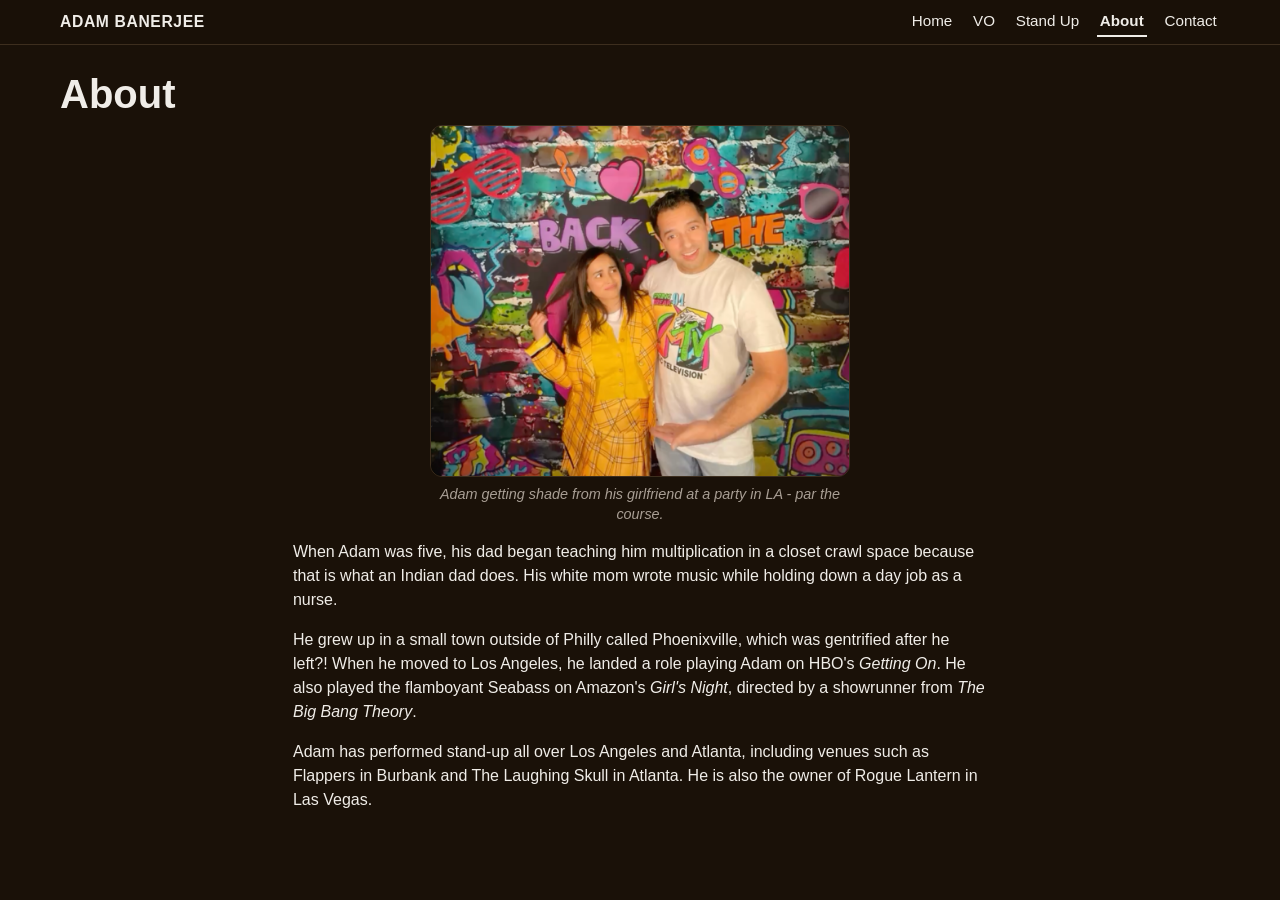
==== about/index.html @ 6fce50cc "Clean URLs: move pages into subdirectories, redirect root to /home https://claude.ai/code/session_01" ====
<!DOCTYPE html>
<html lang="en">
<head>
<meta charset="utf-8"/>
<meta content="width=device-width, initial-scale=1.0" name="viewport"/>
<title>About | Adam Banerjee</title>
<meta content="About Adam Banerjee, a mixed South Asian Indian and white actor and comedian based in Los Angeles." name="description"/>
<meta content="Adam Banerjee bio, Adam B. Rai bio, actor bio, comedian bio, South Asian Indian and white actor, HBO Getting On, Flappers Burbank, Laughing Skull Atlanta, Los Angeles comedian" name="keywords"/>
<link href="https://www.adambanerjee.com/about" rel="canonical"/>
<link href="/styles.css" rel="stylesheet"/>
</head>
<body class="about-page">
<header class="site-header">
<div class="inner">
<a class="brand" href="/home">ADAM BANERJEE</a>
<nav aria-label="Main navigation">
<a href="/home">Home</a>
<a href="/vo">VO</a>
<a href="/standup">Stand Up</a>
<a class="active" href="/about">About</a>
<a href="/contact">Contact</a>
</nav>
</div>
</header>
<main class="page inner"><h1>About</h1>
<section aria-label="Adam Banerjee photo" class="about-photo-wrap about-photo-top">
<figure class="about-figure">
<img alt="Adam at a party in Los Angeles" class="about-photo" src="/Pic.png"/>
<figcaption class="about-caption">Adam getting shade from his girlfriend at a party in LA - par the course.</figcaption>
</figure>
</section>
<section class="bio"><div class="bio">
<p>
        When Adam was five, his dad began teaching him multiplication in a closet crawl space because that is what an Indian dad does.
        His white mom wrote music while holding down a day job as a nurse.
      </p>
<p>
        He grew up in a small town outside of Philly called Phoenixville, which was gentrified after he left?!
        When he moved to Los Angeles, he landed a role playing Adam on HBO's <em>Getting On</em>.
        He also played the flamboyant Seabass on Amazon's <em>Girl's Night</em>, directed by a showrunner from <em>The Big Bang Theory</em>.
      </p>
<p>
        Adam has performed stand-up all over Los Angeles and Atlanta, including venues such as Flappers in Burbank and The Laughing Skull in Atlanta.
        He is also the owner of <a href="https://roguelantern.com" rel="noopener noreferrer" target="_blank">Rogue Lantern</a>
        in Las Vegas.
      </p>
</div></section>
</main>
<script src="/script.js"></script>
</body>
</html>
---- styles.css ----
:root{
  --bg:#1a1108;
  --text:#f0ede8;
  --muted:#a89e94;
  --line:#3d2e1e;
  --accent:#f0ede8;
  --maxw:1160px;
}

*,
*::before,
*::after{ box-sizing:border-box; }

html,body{
  margin:0;
  padding:0;
}

body{
  font-family: Arial, Helvetica, sans-serif;
  background:var(--bg);
  color:var(--text);
  line-height:1.5;
}

a{ color:var(--text); text-decoration:none; }
a:hover,
a:focus-visible{ text-decoration:underline; }

.inner{
  width:min(100% - 2rem, var(--maxw));
  margin-inline:auto;
}

/* Header */
.site-header{
  position:sticky;
  top:0;
  z-index:20;
  border-bottom:1px solid var(--line);
  background:rgba(26,17,8,.95);
  backdrop-filter: blur(4px);
}

.site-header .inner{
  display:flex;
  align-items:center;
  justify-content:space-between;
  gap:1rem;
  padding:.44rem 0;
}

.brand{
  font-weight:700;
  letter-spacing:.04em;
  font-size:.98rem;
  white-space:nowrap;
}

nav{
  display:flex;
  gap:.9rem;
  flex-wrap:wrap;
  align-items:center;
}

nav a{
  font-size:.95rem;
  padding:.16rem .2rem;
  border-bottom:2px solid transparent;
}

nav a.active{
  border-bottom-color:var(--accent);
  font-weight:700;
}

/* Shared page shells */
.page{
  padding:1.35rem 0 1.8rem;
}

.page h1{
  margin:.05rem 0 .5rem;
  font-size:clamp(1.8rem,3.4vw,2.5rem);
  line-height:1.08;
}

.lead{
  margin:0 0 .85rem;
  color:var(--text);
  max-width:72ch;
}

/* Home */
.home-main{
  display:flex;
  align-items:flex-end;
  gap:1.15rem;
  padding:1.05rem 0 .25rem;
}

.home-copy{
  flex:0 0 52%;
  max-width:52%;
  min-width:0;
}

.home-photo{
  flex:0 0 48%;
  max-width:48%;
  min-width:0;
  display:flex;
  justify-content:flex-end;
  align-items:flex-end;
}

.home-photo img{
  width:min(112%, 980px);
  max-width:980px;
  height:auto;
  display:block;
}

.home-copy h1{
  margin:0 0 .42rem;
  font-size:clamp(1.95rem,3.15vw,2.88rem);
  line-height:1.06;
}

.subhead{
  margin:0 0 .45rem;
  font-size:clamp(1rem,2vw,1.18rem);
  font-weight:600;
}

.muted{
  color:var(--muted);
  font-weight:500;
}

.tagline{
  margin:0 0 .82rem;
  color:var(--muted);
}

.intro{
  margin:0 0 .92rem;
  max-width:68ch;
}

.agency-blocks{
  display:grid;
  gap:.72rem;
  margin:.6rem 0 .72rem;
}

.agency h2{
  margin:0 0 .2rem;
  font-size:1rem;
}

.agency p{
  margin:0;
  color:var(--text);
}

.social-row{
  margin:.28rem 0 0;
  display:inline-flex;
  align-items:center;
  gap:.45rem;
  font-size:1.03rem;
  line-height:1.1;
}

.ig-logo{
  width:1em;
  height:1em;
  object-fit:contain;
  display:inline-block;
  transform:translateY(1px);
}

/* VO */
.reel-list{
  display:grid;
  gap:.85rem;
  margin-top:.85rem;
}

.reel-card{
  border:1px solid var(--line);
  border-radius:12px;
  padding:.92rem;
  background:#221509;
}

.reel-card h2{
  margin:0 0 .45rem;
  font-size:1.04rem;
}

audio{
  width:100%;
}

/* Stand Up */
.set-section{
  margin-top:.95rem;
}

.yt-grid{
  display:grid;
  grid-template-columns:repeat(auto-fit, minmax(270px, 1fr));
  gap:.9rem;
  margin-top:.82rem;
}

.yt-card{
  border:1px solid var(--line);
  border-radius:12px;
  padding:.84rem;
  background:#221509;
}

.video-title{
  margin:0 0 .52rem;
  font-size:1.03rem;
  line-height:1.25;
  font-weight:700;
}

.yt-thumb{
  position:relative;
  display:block;
  border-radius:10px;
  overflow:hidden;
  line-height:0;
}

.yt-thumb img{
  width:100%;
  height:auto;
  display:block;
}

.yt-play{
  position:absolute;
  inset:50% auto auto 50%;
  transform:translate(-50%, -50%);
  width:54px;
  height:54px;
  border-radius:999px;
  background:rgba(0,0,0,.66);
  color:#fff;
  display:grid;
  place-items:center;
  font-size:22px;
}

.btn-link{
  display:inline-block;
  margin-top:.56rem;
  padding:.42rem .68rem;
  border:1px solid var(--line);
  border-radius:9px;
  background:#221509;
}

.btn-link:hover{
  text-decoration:none;
}

/* About */
.about-layout{
  display:grid;
  grid-template-columns:minmax(0,1fr) 420px;
  gap:1.28rem;
  align-items:start;
}

.about-copy{ min-width:0; }

.about-side{
  display:flex;
  justify-content:flex-end;
}

.about-photo-wrap{
  width:100%;
  margin:0;
}

.about-figure{
  margin:0;
  width:100%;
  display:grid;
  justify-items:end;
}

.about-photo{
  width:100%;
  max-width:420px;
  height:auto;
  display:block;
  border:1px solid var(--line);
  border-radius:12px;
}

.about-caption{
  margin-top:.4rem;
  max-width:420px;
  font-size:.88rem;
  line-height:1.34;
  color:var(--muted);
  text-align:right;
  font-style:italic;
}

/* Contact */
.contact-grid{
  display:grid;
  grid-template-columns:repeat(auto-fit, minmax(220px, 1fr));
  gap:.85rem;
  margin-top:.82rem;
}

.contact-card{
  border:1px solid var(--line);
  border-radius:12px;
  padding:.92rem;
  background:#221509;
}

.contact-card h2{
  margin:0 0 .38rem;
  font-size:1.02rem;
}

/* Minimal footer */
.site-footer{
  border-top:1px solid var(--line);
}

.site-footer .inner{
  padding:.09rem 0 .18rem;
}

.site-footer p{
  margin:0;
  line-height:1.1;
  font-size:.76rem;
  color:var(--muted);
}

/* Responsive */
@media (max-width: 1080px){
  .home-photo img{
    width:min(100%, 820px);
    max-width:820px;
  }
}

@media (max-width: 980px){
  .about-layout{
    grid-template-columns:1fr;
    gap:.9rem;
  }
  .about-side{
    justify-content:center;
  }
  .about-figure{
    justify-items:center;
  }
  .about-caption{
    text-align:center;
  }
}

@media (max-width: 860px){
  .site-header .inner{
    align-items:flex-start;
    flex-wrap:wrap;
    row-gap:.28rem;
  }

  nav{
    width:100%;
    gap:.62rem .9rem;
  }

  .home-main{
    flex-direction:column;
    align-items:stretch;
    gap:.62rem;
    padding-top:.82rem;
    padding-bottom:.3rem;
  }

  .home-copy,
  .home-photo{
    max-width:100%;
    flex-basis:auto;
  }

  .home-photo{
    justify-content:center;
    align-items:center;
  }

  .home-photo img{
    width:min(100%, 760px);
    max-width:760px;
    margin-inline:auto;
  }
}

@media (max-width: 600px){
  .inner{
    width:min(100% - 1.25rem, var(--maxw));
  }

  nav a{
    font-size:.9rem;
  }

  .home-copy h1{
    font-size:clamp(1.7rem,8vw,2.2rem);
  }

  .page{
    padding:1.1rem 0 1.35rem;
  }

  .yt-grid{
    grid-template-columns:1fr;
  }

  .about-photo{
    max-width:360px;
  }

  .about-caption{
    max-width:360px;
  }
}


/* --- v30 layout refinements --- */

/* Remove footer entirely */
.site-footer{
  display: none !important;
}

/* Home: image on right and flush to bottom of viewport */
.home-page{
  min-height: 100vh;
}
.home-page .home-main{
  min-height: calc(100vh - 58px) !important;
  padding-top: 1rem !important;
  padding-bottom: 0 !important;
  align-items: flex-end !important;
}
.home-page .home-copy{
  align-self: center;
}
.home-page .home-photo{
  justify-content: flex-end !important;
  align-items: flex-end !important;
}
.home-page .home-photo img{
  margin-bottom: 0 !important;
  display: block;
}

/* About page: less cramped */
.about-page .page{
  padding-top: 1.7rem !important;
  padding-bottom: 2.15rem !important;
}
.about-page .about-layout{
  gap: 1.9rem !important;
  align-items: start !important;
}
.about-page .about-copy{
  padding-right: .25rem;
}
.about-page .about-copy p{
  margin: 0 0 .95rem !important;
  line-height: 1.66 !important;
}
.about-page .about-photo-wrap{
  margin-top: .2rem !important;
}
.about-page .about-caption{
  margin-top: .55rem !important;
  font-size: .9rem !important;
}

@media (max-width: 980px){
  .home-page .home-main{
    min-height: auto !important;
    padding-bottom: .25rem !important;
  }
  .about-page .page{
    padding-top: 1.25rem !important;
    padding-bottom: 1.6rem !important;
  }
  .about-page .about-layout{
    gap: 1.05rem !important;
  }
}



/* --- v31: force right-side hero photo, bigger with side-crop, bottom flush --- */
.home-page{
  min-height: 100vh !important;
}

.home-page .home-main{
  display: flex !important;
  flex-direction: row !important;
  align-items: flex-end !important;
  gap: 1rem !important;
  min-height: calc(100vh - 56px) !important;
  padding: 0.9rem 0 0 !important;
  margin-bottom: 0 !important;
}

.home-page .home-copy{
  flex: 0 0 50% !important;
  max-width: 50% !important;
  min-width: 0 !important;
  align-self: center !important;
}

.home-page .home-photo{
  flex: 0 0 50% !important;
  max-width: 50% !important;
  min-width: 0 !important;
  height: 100% !important;
  display: flex !important;
  justify-content: flex-end !important;
  align-items: flex-end !important;
  overflow: hidden !important; /* crops left/right when image is oversized */
  margin: 0 !important;
  padding: 0 !important;
}

.home-page .home-photo img{
  width: 138% !important;   /* bigger */
  max-width: none !important;
  height: auto !important;
  display: block !important;
  margin-right: -14% !important; /* keeps crop on sides while staying right */
  margin-bottom: 0 !important;   /* flush with bottom */
}

/* Keep image right + large as viewport narrows */
@media (max-width: 1024px){
  .home-page .home-main{
    min-height: calc(100vh - 56px) !important;
  }
  .home-page .home-photo img{
    width: 150% !important;
    margin-right: -22% !important;
  }
}

@media (max-width: 860px){
  .home-page .home-main{
    display: flex !important;
    flex-direction: row !important;
    align-items: flex-end !important;
    gap: 0.75rem !important;
    min-height: calc(100vh - 56px) !important;
    padding-top: 0.75rem !important;
  }

  .home-page .home-copy{
    flex-basis: 50% !important;
    max-width: 50% !important;
  }

  .home-page .home-photo{
    flex-basis: 50% !important;
    max-width: 50% !important;
    justify-content: flex-end !important;
    align-items: flex-end !important;
  }

  .home-page .home-photo img{
    width: 160% !important;
    margin-right: -30% !important;
  }
}

@media (max-width: 600px){
  .home-page .home-main{
    display: flex !important;
    flex-direction: row !important;   /* still right, not below */
    align-items: flex-end !important;
    min-height: calc(100vh - 54px) !important;
    gap: 0.55rem !important;
  }

  .home-page .home-copy{
    flex-basis: 52% !important;
    max-width: 52% !important;
  }

  .home-page .home-photo{
    flex-basis: 48% !important;
    max-width: 48% !important;
  }

  .home-page .home-photo img{
    width: 172% !important;
    margin-right: -36% !important;
  }

  .home-page .home-copy h1{
    font-size: clamp(1.45rem, 7vw, 1.95rem) !important;
    line-height: 1.05 !important;
  }

  .home-page .subhead{
    font-size: clamp(.92rem, 3.8vw, 1.02rem) !important;
  }

  .home-page .tagline,
  .home-page .intro{
    font-size: 0.94rem !important;
  }
}



/* --- v32: XL crop pass for home hero image --- */
.home-page .home-photo img{
  width: 150% !important;      /* up from 138% */
  margin-right: -22% !important;
}

@media (max-width: 1024px){
  .home-page .home-photo img{
    width: 164% !important;    /* up from 150% */
    margin-right: -30% !important;
  }
}

@media (max-width: 860px){
  .home-page .home-photo img{
    width: 174% !important;    /* up from 160% */
    margin-right: -36% !important;
  }
}

@media (max-width: 600px){
  .home-page .home-photo img{
    width: 186% !important;    /* up from 172% */
    margin-right: -42% !important;
  }
}



/* --- v34: reduce top white space on home (based on v32) --- */
.home-page .home-main{
  padding-top: 0.42rem !important;
}

.home-page .home-copy{
  align-self: flex-start !important;
  padding-top: 0.1rem !important;
}

@media (max-width: 860px){
  .home-page .home-main{
    padding-top: 0.48rem !important;
  }
}

@media (max-width: 600px){
  .home-page .home-main{
    padding-top: 0.42rem !important;
  }
}



/* --- v35: slightly more top white space on home --- */
.home-page .home-main{
  padding-top: 0.58rem !important;
}

.home-page .home-copy{
  padding-top: 0.16rem !important;
}

@media (max-width: 860px){
  .home-page .home-main{
    padding-top: 0.56rem !important;
  }
}

@media (max-width: 600px){
  .home-page .home-main{
    padding-top: 0.50rem !important;
  }
}



/* --- v36: final micro nudge (+5px top spacing on home) --- */
.home-page .home-main{
  padding-top: calc(0.58rem + 5px) !important;
}

@media (max-width: 860px){
  .home-page .home-main{
    padding-top: calc(0.56rem + 5px) !important;
  }
}

@media (max-width: 600px){
  .home-page .home-main{
    padding-top: calc(0.50rem + 5px) !important;
  }
}


/* --- v37: about photo above bio and centered --- */
.about-page .about-layout{
  display: block !important;
}

.about-page .about-photo-wrap.about-photo-top{
  width: 100% !important;
  margin: 0.55rem 0 1rem !important;
  display: flex !important;
  justify-content: center !important;
}

.about-page .about-figure{
  justify-items: center !important;
}

.about-page .about-caption{
  text-align: center !important;
  max-width: 440px !important;
}

.about-page .bio{
  max-width: 78ch;
  margin: 0 auto;
}
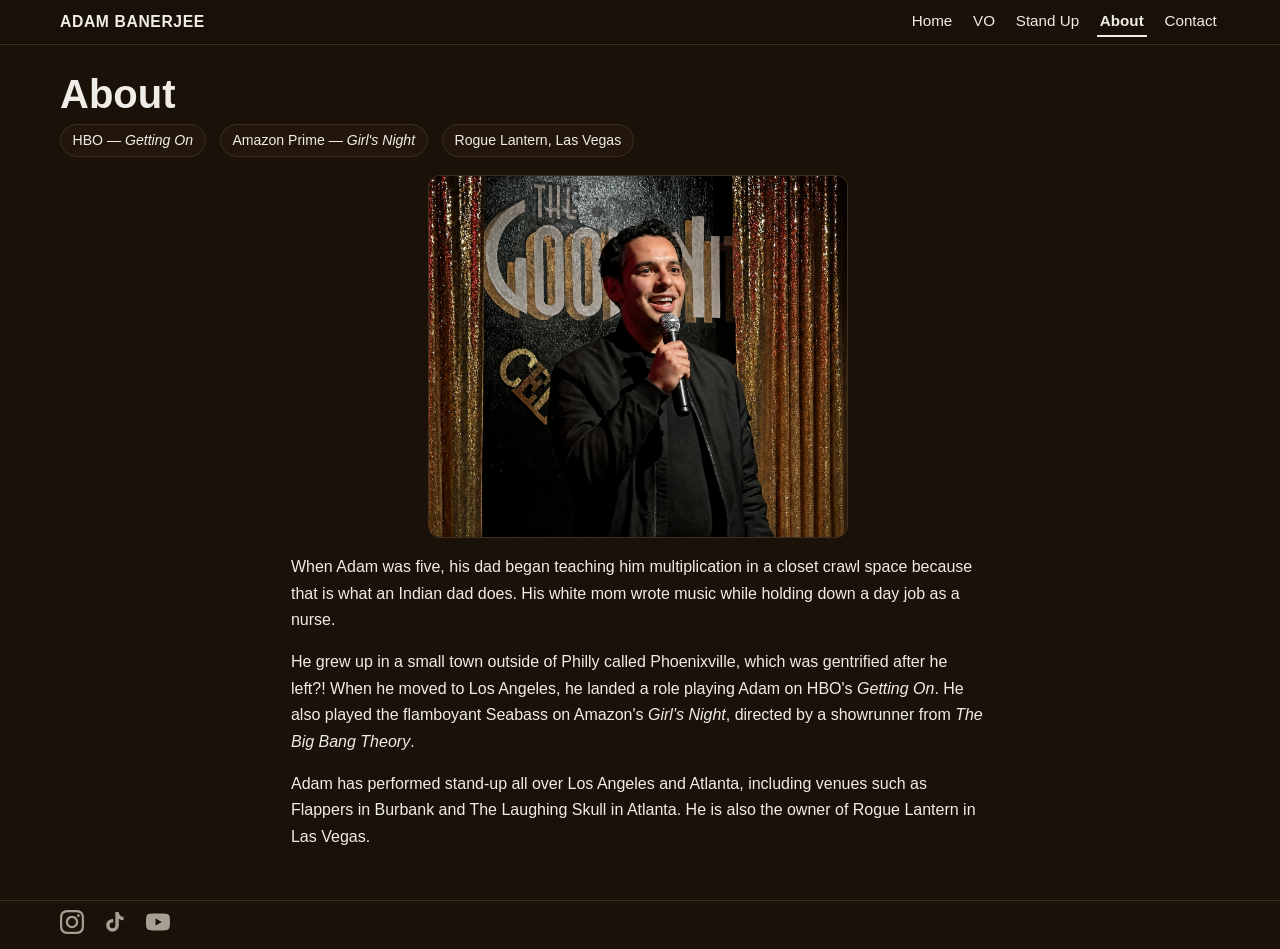
==== commit d159ce09: "Home page: full hero figure, logo colors, real IG embeds, icon-only footer - Hero image: remove over" ====
--- a/about/index.html
+++ b/about/index.html
@@ -1,51 +1,86 @@
 <!DOCTYPE html>
 <html lang="en">
 <head>
-<meta charset="utf-8"/>
-<meta content="width=device-width, initial-scale=1.0" name="viewport"/>
-<title>About | Adam Banerjee</title>
-<meta content="About Adam Banerjee, a mixed South Asian Indian and white actor and comedian based in Los Angeles." name="description"/>
-<meta content="Adam Banerjee bio, Adam B. Rai bio, actor bio, comedian bio, South Asian Indian and white actor, HBO Getting On, Flappers Burbank, Laughing Skull Atlanta, Los Angeles comedian" name="keywords"/>
-<link href="https://www.adambanerjee.com/about" rel="canonical"/>
-<link href="/styles.css" rel="stylesheet"/>
+  <meta charset="utf-8" />
+  <meta name="viewport" content="width=device-width, initial-scale=1.0" />
+  <title>About | Adam Banerjee</title>
+  <meta name="description" content="About Adam Banerjee, a mixed South Asian Indian and white actor and comedian based in Los Angeles. Credits include HBO, Amazon Prime Video, and Rogue Lantern." />
+  <link rel="canonical" href="https://www.adambanerjee.com/about" />
+  <link rel="icon" type="image/png" href="/Favicon.png" />
+  <link rel="stylesheet" href="/styles.css" />
 </head>
 <body class="about-page">
+
 <header class="site-header">
-<div class="inner">
-<a class="brand" href="/home">ADAM BANERJEE</a>
-<nav aria-label="Main navigation">
-<a href="/home">Home</a>
-<a href="/vo">VO</a>
-<a href="/standup">Stand Up</a>
-<a class="active" href="/about">About</a>
-<a href="/contact">Contact</a>
-</nav>
-</div>
+  <div class="inner">
+    <a class="brand" href="/">ADAM BANERJEE</a>
+    <nav aria-label="Main navigation">
+      <a href="/">Home</a>
+      <a href="/vo">VO</a>
+      <a href="/standup">Stand Up</a>
+      <a class="active" href="/about">About</a>
+      <a href="/contact">Contact</a>
+    </nav>
+  </div>
 </header>
-<main class="page inner"><h1>About</h1>
-<section aria-label="Adam Banerjee photo" class="about-photo-wrap about-photo-top">
-<figure class="about-figure">
-<img alt="Adam at a party in Los Angeles" class="about-photo" src="/Pic.png"/>
-<figcaption class="about-caption">Adam getting shade from his girlfriend at a party in LA - par the course.</figcaption>
-</figure>
-</section>
-<section class="bio"><div class="bio">
-<p>
-        When Adam was five, his dad began teaching him multiplication in a closet crawl space because that is what an Indian dad does.
-        His white mom wrote music while holding down a day job as a nurse.
-      </p>
-<p>
-        He grew up in a small town outside of Philly called Phoenixville, which was gentrified after he left?!
-        When he moved to Los Angeles, he landed a role playing Adam on HBO's <em>Getting On</em>.
-        He also played the flamboyant Seabass on Amazon's <em>Girl's Night</em>, directed by a showrunner from <em>The Big Bang Theory</em>.
-      </p>
-<p>
-        Adam has performed stand-up all over Los Angeles and Atlanta, including venues such as Flappers in Burbank and The Laughing Skull in Atlanta.
-        He is also the owner of <a href="https://roguelantern.com" rel="noopener noreferrer" target="_blank">Rogue Lantern</a>
-        in Las Vegas.
-      </p>
-</div></section>
+
+<main class="page inner">
+  <h1>About</h1>
+
+  <div class="credit-highlights">
+    <span class="credit-item">HBO &mdash; <em>Getting On</em></span>
+    <span class="credit-item">Amazon Prime &mdash; <em>Girl's Night</em></span>
+    <span class="credit-item">Rogue Lantern, Las Vegas</span>
+  </div>
+
+  <div class="about-layout">
+    <div class="about-copy">
+      <section class="about-photo-wrap about-photo-top" aria-label="Adam Banerjee photo">
+        <figure class="about-figure">
+          <img class="about-photo" src="/About.png" alt="Adam Banerjee" />
+        </figure>
+      </section>
+
+      <section class="bio">
+        <div class="bio">
+          <p>
+            When Adam was five, his dad began teaching him multiplication in a closet crawl space because that is what an Indian dad does.
+            His white mom wrote music while holding down a day job as a nurse.
+          </p>
+          <p>
+            He grew up in a small town outside of Philly called Phoenixville, which was gentrified after he left?!
+            When he moved to Los Angeles, he landed a role playing Adam on HBO's <em>Getting On</em>.
+            He also played the flamboyant Seabass on Amazon's <em>Girl's Night</em>, directed by a showrunner from <em>The Big Bang Theory</em>.
+          </p>
+          <p>
+            Adam has performed stand-up all over Los Angeles and Atlanta, including venues such as Flappers in Burbank and The Laughing Skull in Atlanta.
+            He is also the owner of <a href="https://roguelantern.com" target="_blank" rel="noopener noreferrer">Rogue Lantern</a>
+            in Las Vegas.
+          </p>
+        </div>
+      </section>
+    </div>
+  </div>
 </main>
+
+<footer class="site-footer">
+  <div class="inner">
+    <div class="footer-inner">
+      <div class="footer-social">
+        <a href="https://instagram.com/adambanerjee" target="_blank" rel="noopener noreferrer" aria-label="Instagram">
+          <svg viewBox="0 0 24 24" aria-hidden="true"><path d="M12 2.163c3.204 0 3.584.012 4.85.07 3.252.148 4.771 1.691 4.919 4.919.058 1.265.069 1.645.069 4.849 0 3.205-.012 3.584-.069 4.849-.149 3.225-1.664 4.771-4.919 4.919-1.266.058-1.644.07-4.85.07-3.204 0-3.584-.012-4.849-.07-3.26-.149-4.771-1.699-4.919-4.92-.058-1.265-.07-1.644-.07-4.849 0-3.204.013-3.583.07-4.849.149-3.227 1.664-4.771 4.919-4.919 1.266-.057 1.645-.069 4.849-.069zm0-2.163c-3.259 0-3.667.014-4.947.072-4.358.2-6.78 2.618-6.98 6.98-.059 1.281-.073 1.689-.073 4.948 0 3.259.014 3.668.072 4.948.2 4.358 2.618 6.78 6.98 6.98 1.281.058 1.689.072 4.948.072 3.259 0 3.668-.014 4.948-.072 4.354-.2 6.782-2.618 6.979-6.98.059-1.28.073-1.689.073-4.948 0-3.259-.014-3.667-.072-4.947-.196-4.354-2.617-6.78-6.979-6.98-1.281-.059-1.69-.073-4.949-.073zm0 5.838c-3.403 0-6.162 2.759-6.162 6.162s2.759 6.163 6.162 6.163 6.162-2.759 6.162-6.163c0-3.403-2.759-6.162-6.162-6.162zm0 10.162c-2.209 0-4-1.79-4-4 0-2.209 1.791-4 4-4s4 1.791 4 4c0 2.21-1.791 4-4 4zm6.406-11.845c-.796 0-1.441.645-1.441 1.44s.645 1.44 1.441 1.44c.795 0 1.439-.645 1.439-1.44s-.644-1.44-1.439-1.44z"/></svg>
+        </a>
+        <a href="https://www.tiktok.com/@adambanerjee" target="_blank" rel="noopener noreferrer" aria-label="TikTok">
+          <svg viewBox="0 0 24 24" aria-hidden="true"><path d="M19.59 6.69a4.83 4.83 0 0 1-3.77-4.25V2h-3.45v13.67a2.89 2.89 0 0 1-2.88 2.5 2.89 2.89 0 0 1-2.89-2.89 2.89 2.89 0 0 1 2.89-2.89c.28 0 .54.04.79.1V9.01a6.32 6.32 0 0 0-.79-.05 6.34 6.34 0 0 0-6.34 6.34 6.34 6.34 0 0 0 6.34 6.34 6.34 6.34 0 0 0 6.33-6.34V8.69a8.19 8.19 0 0 0 4.78 1.52V6.76a4.85 4.85 0 0 1-1-.07z"/></svg>
+        </a>
+        <a href="https://www.youtube.com/@adambanerjee" target="_blank" rel="noopener noreferrer" aria-label="YouTube">
+          <svg viewBox="0 0 24 24" aria-hidden="true"><path d="M23.498 6.186a3.016 3.016 0 0 0-2.122-2.136C19.505 3.545 12 3.545 12 3.545s-7.505 0-9.377.505A3.017 3.017 0 0 0 .502 6.186C0 8.07 0 12 0 12s0 3.93.502 5.814a3.016 3.016 0 0 0 2.122 2.136c1.871.505 9.376.505 9.376.505s7.505 0 9.377-.505a3.015 3.015 0 0 0 2.122-2.136C24 15.93 24 12 24 12s0-3.93-.502-5.814zM9.545 15.568V8.432L15.818 12l-6.273 3.568z"/></svg>
+        </a>
+      </div>
+    </div>
+  </div>
+</footer>
+
 <script src="/script.js"></script>
 </body>
 </html>
--- a/styles.css
+++ b/styles.css
@@ -1,4 +1,3 @@
-
 :root{
   --bg:#1a1108;
   --text:#f0ede8;
@@ -140,6 +139,13 @@
   font-weight:500;
 }
 
+.sag-credit{
+  margin:0 0 .82rem;
+  font-size:.97rem;
+  color:var(--muted);
+  font-style:italic;
+}
+
 .tagline{
   margin:0 0 .82rem;
   color:var(--muted);
@@ -148,22 +154,6 @@
 .intro{
   margin:0 0 .92rem;
   max-width:68ch;
-}
-
-.agency-blocks{
-  display:grid;
-  gap:.72rem;
-  margin:.6rem 0 .72rem;
-}
-
-.agency h2{
-  margin:0 0 .2rem;
-  font-size:1rem;
-}
-
-.agency p{
-  margin:0;
-  color:var(--text);
 }
 
 .social-row{
@@ -183,7 +173,142 @@
   transform:translateY(1px);
 }
 
-/* VO */
+/* Clips section (Instagram Reels row on home) */
+.clips-section{
+  border-top:1px solid var(--line);
+  padding:1.4rem 0 2rem;
+}
+
+.section-label{
+  margin:0 0 1rem;
+  font-size:.78rem;
+  font-weight:700;
+  letter-spacing:.1em;
+  text-transform:uppercase;
+  color:var(--muted);
+}
+
+.clips-row{
+  display:grid;
+  grid-template-columns:repeat(3,1fr);
+  gap:1.2rem;
+  align-items:start;
+}
+
+.clip-card{
+  display:flex;
+  flex-direction:column;
+  align-items:center;
+  justify-content:center;
+  gap:.75rem;
+  border:1px solid var(--line);
+  border-radius:12px;
+  padding:2.4rem 1.2rem;
+  background:#221509;
+  color:var(--text);
+  text-align:center;
+  min-height:200px;
+  transition:border-color .18s, background .18s;
+}
+
+.clip-card:hover{
+  border-color:var(--text);
+  background:#2a1a09;
+  text-decoration:none;
+}
+
+.clip-card svg{
+  width:40px;
+  height:40px;
+}
+
+.clip-card-label{
+  font-size:.95rem;
+  font-weight:600;
+}
+
+.clip-card-sub{
+  font-size:.82rem;
+  color:var(--muted);
+  margin-top:-.3rem;
+}
+
+/* As Seen On logo strip — no border separator, flows naturally from hero */
+.logo-strip{
+  padding:.6rem 0 1.2rem;
+}
+
+.logos-row{
+  display:flex;
+  align-items:center;
+  justify-content:flex-start;
+  flex-wrap:wrap;
+  gap:1rem 1.4rem;
+}
+
+/* Logo images get a warm amber pill background so dark logos are visible */
+.logo-img{
+  height:44px;
+  width:auto;
+  display:block;
+  background:#e8c054;
+  border-radius:8px;
+  padding:5px 12px;
+  box-sizing:content-box;
+  transition:opacity .18s;
+}
+
+.logo-img:hover{
+  opacity:.85;
+}
+
+/* VO page */
+.vo-layout{
+  display:grid;
+  grid-template-columns:minmax(0,1fr) 340px;
+  gap:1.6rem;
+  align-items:start;
+}
+
+.vo-photo-wrap{
+  display:flex;
+  justify-content:flex-end;
+}
+
+.vo-photo{
+  width:100%;
+  max-width:340px;
+  height:auto;
+  display:block;
+  border:1px solid var(--line);
+  border-radius:12px;
+}
+
+.vo-bio{
+  margin:0 0 1.1rem;
+  line-height:1.65;
+  max-width:70ch;
+}
+
+.studio-link-row{
+  margin-top:.85rem;
+}
+
+.studio-btn{
+  display:inline-block;
+  padding:.44rem .88rem;
+  border:1px solid var(--line);
+  border-radius:9px;
+  background:#221509;
+  font-size:.95rem;
+}
+
+.studio-btn:hover{
+  text-decoration:none;
+  border-color:var(--text);
+}
+
+/* Reel list */
 .reel-list{
   display:grid;
   gap:.85rem;
@@ -206,9 +331,80 @@
   width:100%;
 }
 
+/* Plyr dark theme overrides */
+.plyr--audio .plyr__controls{
+  background:#221509;
+  border:1px solid var(--line);
+  border-radius:8px;
+}
+
+.plyr--audio .plyr__control{
+  color:var(--text);
+}
+
+.plyr--audio .plyr__control:hover,
+.plyr--audio .plyr__control:focus{
+  background:var(--line);
+  color:var(--text);
+}
+
+.plyr__progress__buffer,
+.plyr__volume__track{
+  background:var(--line);
+}
+
+.plyr__progress input[type=range]::-webkit-slider-runnable-track,
+.plyr__volume input[type=range]::-webkit-slider-runnable-track{
+  background:var(--line);
+}
+
 /* Stand Up */
+.upcoming-shows{
+  border:1px solid var(--line);
+  border-radius:12px;
+  padding:.92rem 1rem;
+  background:#221509;
+  margin-bottom:1.25rem;
+  max-width:56ch;
+}
+
+.upcoming-shows h2{
+  margin:0 0 .4rem;
+  font-size:1.04rem;
+}
+
 .set-section{
   margin-top:.95rem;
+}
+
+.standup-videos{
+  display:grid;
+  grid-template-columns:repeat(auto-fit, minmax(300px,1fr));
+  gap:1rem;
+  margin-top:.82rem;
+}
+
+.yt-embed-wrap{
+  position:relative;
+  width:100%;
+  aspect-ratio:16/9;
+  border-radius:10px;
+  overflow:hidden;
+  background:#000;
+}
+
+.yt-embed-wrap iframe{
+  position:absolute;
+  inset:0;
+  width:100%;
+  height:100%;
+  border:0;
+}
+
+.video-context{
+  margin:.45rem 0 0;
+  font-size:.9rem;
+  color:var(--muted);
 }
 
 .yt-grid{
@@ -274,6 +470,23 @@
 }
 
 /* About */
+.credit-highlights{
+  display:flex;
+  flex-wrap:wrap;
+  gap:.6rem .9rem;
+  margin:0 0 1.1rem;
+}
+
+.credit-item{
+  padding:.32rem .72rem;
+  border:1px solid var(--line);
+  border-radius:999px;
+  font-size:.88rem;
+  background:#221509;
+  color:var(--text);
+  white-space:nowrap;
+}
+
 .about-layout{
   display:grid;
   grid-template-columns:minmax(0,1fr) 420px;
@@ -309,17 +522,17 @@
   border-radius:12px;
 }
 
-.about-caption{
-  margin-top:.4rem;
-  max-width:420px;
-  font-size:.88rem;
-  line-height:1.34;
-  color:var(--muted);
-  text-align:right;
-  font-style:italic;
-}
-
 /* Contact */
+.contact-note{
+  margin:0 0 1rem;
+  padding:.76rem 1rem;
+  border:1px solid var(--line);
+  border-radius:10px;
+  background:#221509;
+  font-size:.95rem;
+  max-width:54ch;
+}
+
 .contact-grid{
   display:grid;
   grid-template-columns:repeat(auto-fit, minmax(220px, 1fr));
@@ -339,20 +552,102 @@
   font-size:1.02rem;
 }
 
-/* Minimal footer */
+/* Studio page */
+.studio-intro{
+  max-width:68ch;
+  margin:0 0 1.4rem;
+  line-height:1.65;
+}
+
+.gear-table{
+  width:100%;
+  border-collapse:collapse;
+  margin-bottom:1.4rem;
+  font-size:.97rem;
+}
+
+.gear-table th,
+.gear-table td{
+  text-align:left;
+  padding:.6rem .8rem;
+  border-bottom:1px solid var(--line);
+}
+
+.gear-table th{
+  font-size:.8rem;
+  letter-spacing:.07em;
+  text-transform:uppercase;
+  color:var(--muted);
+  font-weight:700;
+}
+
+.gear-table tr:last-child td{
+  border-bottom:none;
+}
+
+.studio-links{
+  display:flex;
+  flex-wrap:wrap;
+  gap:.65rem;
+  margin-top:1rem;
+}
+
+.studio-link-btn{
+  display:inline-block;
+  padding:.48rem 1rem;
+  border:1px solid var(--line);
+  border-radius:9px;
+  background:#221509;
+  font-size:.97rem;
+}
+
+.studio-link-btn:hover{
+  text-decoration:none;
+  border-color:var(--text);
+}
+
+/* Footer */
 .site-footer{
   border-top:1px solid var(--line);
+  margin-top:auto;
 }
 
 .site-footer .inner{
-  padding:.09rem 0 .18rem;
-}
-
-.site-footer p{
-  margin:0;
-  line-height:1.1;
-  font-size:.76rem;
+  padding:.6rem 0 .9rem;
+}
+
+.footer-inner{
+  display:flex;
+  align-items:center;
+  justify-content:space-between;
+  flex-wrap:wrap;
+  gap:.5rem;
+}
+
+.footer-social{
+  display:flex;
+  align-items:center;
+  gap:1.2rem;
+}
+
+.footer-social a{
+  display:flex;
+  align-items:center;
   color:var(--muted);
+  transition:color .15s;
+  line-height:0;
+}
+
+.footer-social a:hover{
+  color:var(--text);
+  text-decoration:none;
+}
+
+.footer-social svg{
+  width:24px;
+  height:24px;
+  fill:currentColor;
+  flex-shrink:0;
 }
 
 /* Responsive */
@@ -374,8 +669,17 @@
   .about-figure{
     justify-items:center;
   }
-  .about-caption{
-    text-align:center;
+
+  .vo-layout{
+    grid-template-columns:1fr;
+    gap:.9rem;
+  }
+  .vo-photo-wrap{
+    justify-content:center;
+    order:-1;
+  }
+  .vo-photo{
+    max-width:380px;
   }
 }
 
@@ -415,6 +719,10 @@
     max-width:760px;
     margin-inline:auto;
   }
+
+  .clips-row{
+    grid-template-columns:1fr;
+  }
 }
 
 @media (max-width: 600px){
@@ -434,152 +742,83 @@
     padding:1.1rem 0 1.35rem;
   }
 
-  .yt-grid{
+  .standup-videos{
     grid-template-columns:1fr;
   }
 
-  .about-photo{
-    max-width:360px;
-  }
-
-  .about-caption{
-    max-width:360px;
-  }
-}
-
-
-/* --- v30 layout refinements --- */
-
-/* Remove footer entirely */
-.site-footer{
-  display: none !important;
-}
-
-/* Home: image on right and flush to bottom of viewport */
-.home-page{
-  min-height: 100vh;
-}
-.home-page .home-main{
-  min-height: calc(100vh - 58px) !important;
-  padding-top: 1rem !important;
-  padding-bottom: 0 !important;
-  align-items: flex-end !important;
-}
-.home-page .home-copy{
-  align-self: center;
-}
-.home-page .home-photo{
-  justify-content: flex-end !important;
-  align-items: flex-end !important;
-}
-.home-page .home-photo img{
-  margin-bottom: 0 !important;
-  display: block;
-}
-
-/* About page: less cramped */
-.about-page .page{
-  padding-top: 1.7rem !important;
-  padding-bottom: 2.15rem !important;
-}
-.about-page .about-layout{
-  gap: 1.9rem !important;
-  align-items: start !important;
-}
-.about-page .about-copy{
-  padding-right: .25rem;
-}
-.about-page .about-copy p{
-  margin: 0 0 .95rem !important;
-  line-height: 1.66 !important;
-}
-.about-page .about-photo-wrap{
-  margin-top: .2rem !important;
-}
-.about-page .about-caption{
-  margin-top: .55rem !important;
-  font-size: .9rem !important;
-}
-
-@media (max-width: 980px){
-  .home-page .home-main{
-    min-height: auto !important;
-    padding-bottom: .25rem !important;
-  }
-  .about-page .page{
-    padding-top: 1.25rem !important;
-    padding-bottom: 1.6rem !important;
-  }
-  .about-page .about-layout{
-    gap: 1.05rem !important;
-  }
-}
-
-
-
-/* --- v31: force right-side hero photo, bigger with side-crop, bottom flush --- */
-.home-page{
-  min-height: 100vh !important;
-}
-
+  .logos-row{
+    gap:.7rem 1rem;
+  }
+
+  .logo-img{
+    height:34px;
+  }
+
+  .footer-inner{
+    flex-direction:column;
+    align-items:flex-start;
+    gap:.4rem;
+  }
+}
+
+
+/* --- Home hero: right-side photo, full figure visible --- */
 .home-page .home-main{
   display: flex !important;
   flex-direction: row !important;
   align-items: flex-end !important;
   gap: 1rem !important;
-  min-height: calc(100vh - 56px) !important;
-  padding: 0.9rem 0 0 !important;
+  height: auto !important;
+  min-height: 0 !important;
+  padding: 1rem 0 0 !important;
   margin-bottom: 0 !important;
 }
 
 .home-page .home-copy{
-  flex: 0 0 50% !important;
-  max-width: 50% !important;
+  flex: 0 0 44% !important;
+  max-width: 44% !important;
   min-width: 0 !important;
   align-self: center !important;
+  padding-top: 0 !important;
 }
 
 .home-page .home-photo{
-  flex: 0 0 50% !important;
-  max-width: 50% !important;
+  flex: 0 0 56% !important;
+  max-width: 56% !important;
   min-width: 0 !important;
-  height: 100% !important;
   display: flex !important;
   justify-content: flex-end !important;
   align-items: flex-end !important;
-  overflow: hidden !important; /* crops left/right when image is oversized */
+  overflow: visible !important;
   margin: 0 !important;
   padding: 0 !important;
 }
 
+/* Full figure — no cropping of the person */
 .home-page .home-photo img{
-  width: 138% !important;   /* bigger */
-  max-width: none !important;
+  width: 100% !important;
+  max-width: 100% !important;
   height: auto !important;
   display: block !important;
-  margin-right: -14% !important; /* keeps crop on sides while staying right */
-  margin-bottom: 0 !important;   /* flush with bottom */
-}
-
-/* Keep image right + large as viewport narrows */
-@media (max-width: 1024px){
+  margin: 0 !important;
+}
+
+@media (max-width: 860px){
+  .home-page .home-copy{
+    flex-basis: 46% !important;
+    max-width: 46% !important;
+  }
+
+  .home-page .home-photo{
+    flex-basis: 54% !important;
+    max-width: 54% !important;
+  }
+}
+
+@media (max-width: 600px){
   .home-page .home-main{
-    min-height: calc(100vh - 56px) !important;
-  }
-  .home-page .home-photo img{
-    width: 150% !important;
-    margin-right: -22% !important;
-  }
-}
-
-@media (max-width: 860px){
-  .home-page .home-main{
-    display: flex !important;
-    flex-direction: row !important;
-    align-items: flex-end !important;
-    gap: 0.75rem !important;
-    min-height: calc(100vh - 56px) !important;
-    padding-top: 0.75rem !important;
+    gap: 0.5rem !important;
+    padding-top: 0.8rem !important;
   }
 
   .home-page .home-copy{
@@ -590,154 +829,32 @@
   .home-page .home-photo{
     flex-basis: 50% !important;
     max-width: 50% !important;
-    justify-content: flex-end !important;
-    align-items: flex-end !important;
-  }
-
-  .home-page .home-photo img{
-    width: 160% !important;
-    margin-right: -30% !important;
-  }
-}
-
-@media (max-width: 600px){
-  .home-page .home-main{
-    display: flex !important;
-    flex-direction: row !important;   /* still right, not below */
-    align-items: flex-end !important;
-    min-height: calc(100vh - 54px) !important;
-    gap: 0.55rem !important;
-  }
-
-  .home-page .home-copy{
-    flex-basis: 52% !important;
-    max-width: 52% !important;
-  }
-
-  .home-page .home-photo{
-    flex-basis: 48% !important;
-    max-width: 48% !important;
-  }
-
-  .home-page .home-photo img{
-    width: 172% !important;
-    margin-right: -36% !important;
   }
 
   .home-page .home-copy h1{
-    font-size: clamp(1.45rem, 7vw, 1.95rem) !important;
+    font-size: clamp(1.3rem, 6.5vw, 1.7rem) !important;
     line-height: 1.05 !important;
   }
 
   .home-page .subhead{
-    font-size: clamp(.92rem, 3.8vw, 1.02rem) !important;
-  }
-
-  .home-page .tagline,
+    font-size: clamp(.86rem, 3.5vw, .98rem) !important;
+  }
+
   .home-page .intro{
-    font-size: 0.94rem !important;
-  }
-}
-
-
-
-/* --- v32: XL crop pass for home hero image --- */
-.home-page .home-photo img{
-  width: 150% !important;      /* up from 138% */
-  margin-right: -22% !important;
-}
-
-@media (max-width: 1024px){
-  .home-page .home-photo img{
-    width: 164% !important;    /* up from 150% */
-    margin-right: -30% !important;
-  }
-}
-
-@media (max-width: 860px){
-  .home-page .home-photo img{
-    width: 174% !important;    /* up from 160% */
-    margin-right: -36% !important;
-  }
-}
-
-@media (max-width: 600px){
-  .home-page .home-photo img{
-    width: 186% !important;    /* up from 172% */
-    margin-right: -42% !important;
-  }
-}
-
-
-
-/* --- v34: reduce top white space on home (based on v32) --- */
-.home-page .home-main{
-  padding-top: 0.42rem !important;
-}
-
-.home-page .home-copy{
-  align-self: flex-start !important;
-  padding-top: 0.1rem !important;
-}
-
-@media (max-width: 860px){
-  .home-page .home-main{
-    padding-top: 0.48rem !important;
-  }
-}
-
-@media (max-width: 600px){
-  .home-page .home-main{
-    padding-top: 0.42rem !important;
-  }
-}
-
-
-
-/* --- v35: slightly more top white space on home --- */
-.home-page .home-main{
-  padding-top: 0.58rem !important;
-}
-
-.home-page .home-copy{
-  padding-top: 0.16rem !important;
-}
-
-@media (max-width: 860px){
-  .home-page .home-main{
-    padding-top: 0.56rem !important;
-  }
-}
-
-@media (max-width: 600px){
-  .home-page .home-main{
-    padding-top: 0.50rem !important;
-  }
-}
-
-
-
-/* --- v36: final micro nudge (+5px top spacing on home) --- */
-.home-page .home-main{
-  padding-top: calc(0.58rem + 5px) !important;
-}
-
-@media (max-width: 860px){
-  .home-page .home-main{
-    padding-top: calc(0.56rem + 5px) !important;
-  }
-}
-
-@media (max-width: 600px){
-  .home-page .home-main{
-    padding-top: calc(0.50rem + 5px) !important;
-  }
-}
-
-
-/* --- v37: about photo above bio and centered --- */
+    font-size: 0.88rem !important;
+  }
+}
+
+
+/* About page overrides */
+.about-page .page{
+  padding-top: 1.7rem !important;
+  padding-bottom: 2.15rem !important;
+}
+
 .about-page .about-layout{
   display: block !important;
+  gap: 1.9rem !important;
 }
 
 .about-page .about-photo-wrap.about-photo-top{
@@ -751,12 +868,23 @@
   justify-items: center !important;
 }
 
-.about-page .about-caption{
-  text-align: center !important;
-  max-width: 440px !important;
+.about-page .about-copy{
+  padding-right: .25rem;
 }
 
 .about-page .bio{
   max-width: 78ch;
   margin: 0 auto;
 }
+
+.about-page .bio p{
+  margin: 0 0 .95rem !important;
+  line-height: 1.66 !important;
+}
+
+@media (max-width: 980px){
+  .about-page .page{
+    padding-top: 1.25rem !important;
+    padding-bottom: 1.6rem !important;
+  }
+}
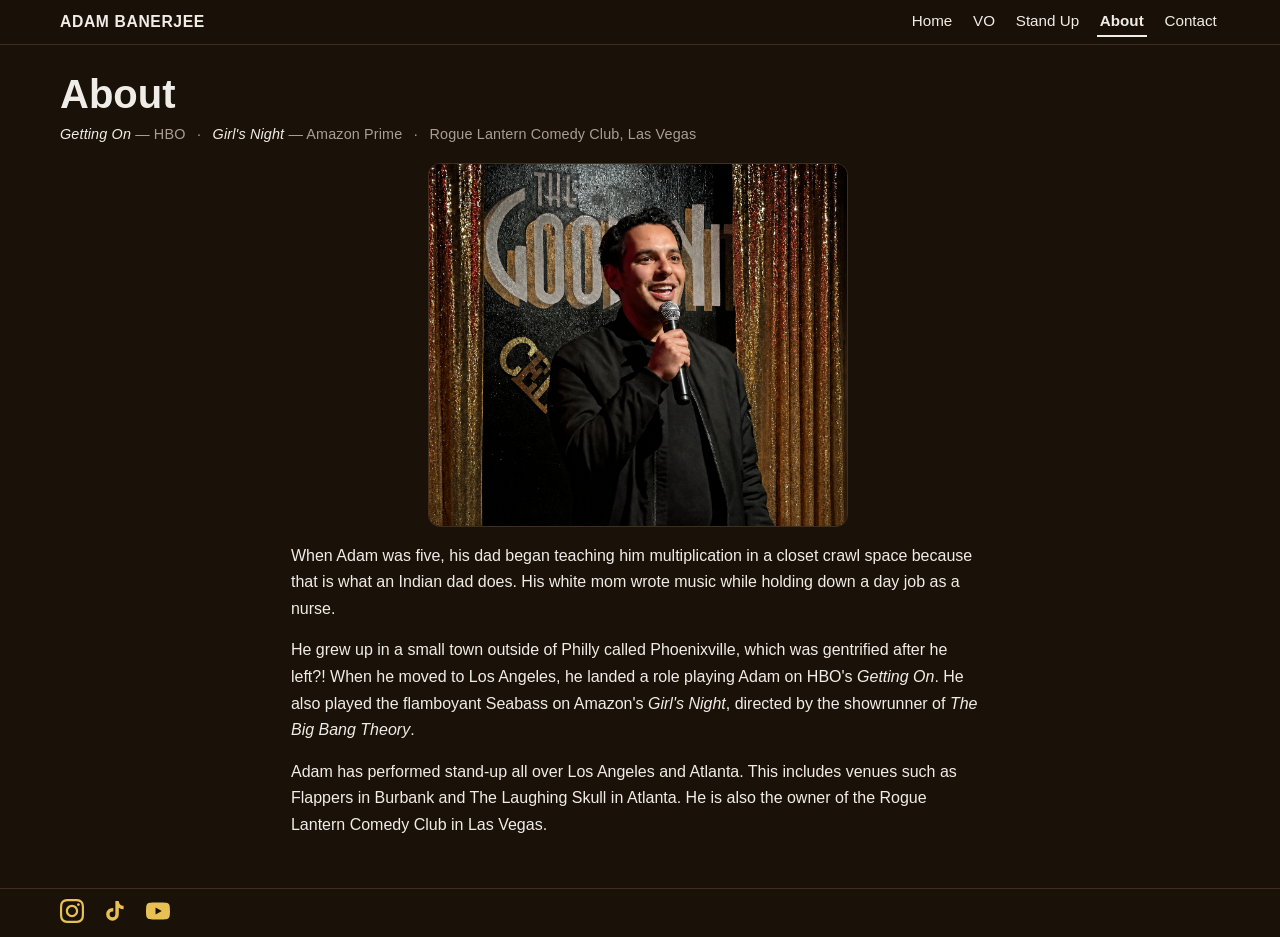
==== commit 9383204f: "Rework Instagram clips, fix bio copy, redesign credits, studio text - Clips: replace embed.js blockq" ====
--- a/about/index.html
+++ b/about/index.html
@@ -27,11 +27,9 @@
 <main class="page inner">
   <h1>About</h1>
 
-  <div class="credit-highlights">
-    <span class="credit-item">HBO &mdash; <em>Getting On</em></span>
-    <span class="credit-item">Amazon Prime &mdash; <em>Girl's Night</em></span>
-    <span class="credit-item">Rogue Lantern, Las Vegas</span>
-  </div>
+  <p class="credit-line">
+    <em>Getting On</em> &mdash; HBO &ensp;&middot;&ensp; <em>Girl's Night</em> &mdash; Amazon Prime &ensp;&middot;&ensp; Rogue Lantern Comedy Club, Las Vegas
+  </p>
 
   <div class="about-layout">
     <div class="about-copy">
@@ -50,12 +48,12 @@
           <p>
             He grew up in a small town outside of Philly called Phoenixville, which was gentrified after he left?!
             When he moved to Los Angeles, he landed a role playing Adam on HBO's <em>Getting On</em>.
-            He also played the flamboyant Seabass on Amazon's <em>Girl's Night</em>, directed by a showrunner from <em>The Big Bang Theory</em>.
+            He also played the flamboyant Seabass on Amazon's <em>Girl's Night</em>, directed by the showrunner of <em>The Big Bang Theory</em>.
           </p>
           <p>
-            Adam has performed stand-up all over Los Angeles and Atlanta, including venues such as Flappers in Burbank and The Laughing Skull in Atlanta.
-            He is also the owner of <a href="https://roguelantern.com" target="_blank" rel="noopener noreferrer">Rogue Lantern</a>
-            in Las Vegas.
+            Adam has performed stand-up all over Los Angeles and Atlanta.
+            This includes venues such as Flappers in Burbank and The Laughing Skull in Atlanta.
+            He is also the owner of the <a href="https://roguelantern.com" target="_blank" rel="noopener noreferrer">Rogue Lantern Comedy Club</a> in Las Vegas.
           </p>
         </div>
       </section>
--- a/styles.css
+++ b/styles.css
@@ -173,14 +173,13 @@
   transform:translateY(1px);
 }
 
-/* Clips section (Instagram Reels row on home) */
+/* Clips section (inside home-left, single column) */
 .clips-section{
-  border-top:1px solid var(--line);
-  padding:1.4rem 0 2rem;
+  padding:0;
 }
 
 .section-label{
-  margin:0 0 1rem;
+  margin:0 0 .75rem;
   font-size:.78rem;
   font-weight:700;
   letter-spacing:.1em;
@@ -188,11 +187,26 @@
   color:var(--muted);
 }
 
-.clips-row{
-  display:grid;
-  grid-template-columns:repeat(3,1fr);
-  gap:1.2rem;
-  align-items:start;
+.clips-col{
+  display:flex;
+  flex-direction:column;
+  gap:1rem;
+}
+
+/* Instagram /embed/ iframe — clean video player, no social chrome */
+.ig-clip{
+  border-radius:12px;
+  overflow:hidden;
+  background:#000;
+  position:relative;
+}
+
+.ig-clip iframe{
+  width:100%;
+  aspect-ratio:9/16;
+  display:block;
+  border:0;
+  margin:0;
 }
 
 .clip-card{
@@ -233,9 +247,9 @@
   margin-top:-.3rem;
 }
 
-/* As Seen On logo strip — no border separator, flows naturally from hero */
+/* As Seen On logo strip — inside home-left, no border separator */
 .logo-strip{
-  padding:.6rem 0 1.2rem;
+  padding:0;
 }
 
 .logos-row{
@@ -243,23 +257,40 @@
   align-items:center;
   justify-content:flex-start;
   flex-wrap:wrap;
-  gap:1rem 1.4rem;
-}
-
-/* Logo images get a warm amber pill background so dark logos are visible */
+  gap:1rem 1.2rem;
+}
+
+/* Logos with amber pill background */
 .logo-img{
-  height:44px;
+  height:99px;
   width:auto;
   display:block;
   background:#e8c054;
-  border-radius:8px;
-  padding:5px 12px;
+  border-radius:10px;
+  padding:8px 14px;
   box-sizing:content-box;
   transition:opacity .18s;
 }
 
 .logo-img:hover{
   opacity:.85;
+}
+
+/* HBO Max: tighter padding so the logo fills the pill better */
+.logo-img--hbo{
+  padding:5px 8px;
+}
+
+/* Haha: keep taller since it was already visually small */
+.logo-img--haha{
+  height:110px;
+  padding:5px 8px;
+}
+
+/* Force flex-wrap line breaks between logo groups */
+.logo-row-break{
+  flex-basis:100%;
+  height:0;
 }
 
 /* VO page */
@@ -522,6 +553,19 @@
   border-radius:12px;
 }
 
+/* About credits — clean inline list replacing button pills */
+.credit-line{
+  margin:0 0 1.1rem;
+  font-size:.9rem;
+  color:var(--muted);
+  letter-spacing:.01em;
+}
+
+.credit-line em{
+  color:var(--text);
+  font-style:italic;
+}
+
 /* Contact */
 .contact-note{
   margin:0 0 1rem;
@@ -550,6 +594,7 @@
 .contact-card h2{
   margin:0 0 .38rem;
   font-size:1.02rem;
+  color:#e8c054;
 }
 
 /* Studio page */
@@ -633,7 +678,7 @@
 .footer-social a{
   display:flex;
   align-items:center;
-  color:var(--muted);
+  color:#e8c054;
   transition:color .15s;
   line-height:0;
 }
@@ -750,10 +795,6 @@
     gap:.7rem 1rem;
   }
 
-  .logo-img{
-    height:34px;
-  }
-
   .footer-inner{
     flex-direction:column;
     align-items:flex-start;
@@ -762,86 +803,118 @@
 }
 
 
-/* --- Home hero: right-side photo, full figure visible --- */
+/* --- Home layout: left column (text+logos+clips) + sticky photo --- */
+
+/* home-main is the flex row container */
 .home-page .home-main{
   display: flex !important;
   flex-direction: row !important;
-  align-items: flex-end !important;
-  gap: 1rem !important;
+  align-items: flex-start !important;
+  gap: 0 !important;
   height: auto !important;
   min-height: 0 !important;
-  padding: 1rem 0 0 !important;
-  margin-bottom: 0 !important;
-}
-
+  padding: 1.2rem 0 0 !important;
+}
+
+/* Left column: stacks text → logos → clips vertically */
+.home-left{
+  flex: 0 0 44%;
+  max-width: 44%;
+  min-width: 0;
+  display: flex;
+  flex-direction: column;
+  gap: 2rem;
+  padding-right: 2rem;
+  padding-bottom: 2rem;
+}
+
+/* Text block: stays at top of left column */
 .home-page .home-copy{
-  flex: 0 0 44% !important;
-  max-width: 44% !important;
+  flex: none !important;
+  max-width: none !important;
   min-width: 0 !important;
-  align-self: center !important;
-  padding-top: 0 !important;
-}
-
+}
+
+/* Photo: sticky so it stays in view while left column scrolls.
+   Height = viewport minus the sticky header. */
 .home-page .home-photo{
   flex: 0 0 56% !important;
   max-width: 56% !important;
   min-width: 0 !important;
+  position: sticky !important;
+  top: 52px !important;          /* approx header height */
+  height: calc(100vh - 52px) !important;
   display: flex !important;
+  align-items: flex-end !important;
   justify-content: flex-end !important;
-  align-items: flex-end !important;
-  overflow: visible !important;
+  overflow: hidden !important;
   margin: 0 !important;
   padding: 0 !important;
 }
 
-/* Full figure — no cropping of the person */
+/* Image fills the sticky column height, anchored bottom-right.
+   Full figure visible — object-fit contain shows the whole image. */
 .home-page .home-photo img{
-  width: 100% !important;
+  height: 100% !important;
+  width: auto !important;
   max-width: 100% !important;
-  height: auto !important;
+  object-fit: contain !important;
+  object-position: right bottom !important;
   display: block !important;
   margin: 0 !important;
 }
 
 @media (max-width: 860px){
-  .home-page .home-copy{
-    flex-basis: 46% !important;
-    max-width: 46% !important;
+  /* On tablet/mobile: stack the photo above the content */
+  .home-page .home-main{
+    flex-direction: column !important;
+    align-items: stretch !important;
+    padding-top: 0 !important;
+  }
+
+  .home-left{
+    flex: none !important;
+    max-width: 100% !important;
+    padding-right: 0 !important;
+    order: 2; /* content below photo */
   }
 
   .home-page .home-photo{
-    flex-basis: 54% !important;
-    max-width: 54% !important;
+    flex: none !important;
+    max-width: 100% !important;
+    position: static !important;
+    height: 56vw !important;    /* proportional height on mobile */
+    justify-content: center !important;
+    align-items: flex-end !important;
+    order: 1;
+  }
+
+  .home-page .home-photo img{
+    height: 100% !important;
+    width: auto !important;
+    max-width: 100% !important;
+    object-position: center bottom !important;
   }
 }
 
 @media (max-width: 600px){
-  .home-page .home-main{
-    gap: 0.5rem !important;
-    padding-top: 0.8rem !important;
-  }
-
-  .home-page .home-copy{
-    flex-basis: 50% !important;
-    max-width: 50% !important;
+  .home-left{
+    gap: 1.5rem !important;
+    padding-bottom: 1.5rem !important;
   }
 
   .home-page .home-photo{
-    flex-basis: 50% !important;
-    max-width: 50% !important;
-  }
-
-  .home-page .home-copy h1{
-    font-size: clamp(1.3rem, 6.5vw, 1.7rem) !important;
-    line-height: 1.05 !important;
-  }
-
-  .home-page .subhead{
-    font-size: clamp(.86rem, 3.5vw, .98rem) !important;
-  }
-
-  .home-page .intro{
-    font-size: 0.88rem !important;
+    height: 72vw !important;
+  }
+
+  .logo-img{
+    height: 70px !important;
+    padding: 6px 12px !important;
+  }
+
+  .logo-img--haha{
+    height: 78px !important;
+    padding: 4px 8px !important;
   }
 }
 
@@ -888,3 +961,36 @@
     padding-bottom: 1.6rem !important;
   }
 }
+
+/* Contact page — add breathing room above footer */
+.contact-page .page{
+  min-height: 88vh;
+  padding-bottom: 10rem;
+}
+
+/* VO page Disney credit strip below photo */
+.vo-credit-strip{
+  margin-top:.85rem;
+  background:#e8c054;
+  border-radius:10px;
+  padding:.6rem .9rem;
+  display:flex;
+  align-items:center;
+  gap:.75rem;
+  max-width:340px;
+}
+
+.vo-credit-strip p{
+  margin:0;
+  font-size:.88rem;
+  font-weight:600;
+  color:#1a1108;
+  line-height:1.35;
+}
+
+.vo-credit-strip img{
+  height:28px;
+  width:auto;
+  display:block;
+  flex-shrink:0;
+}
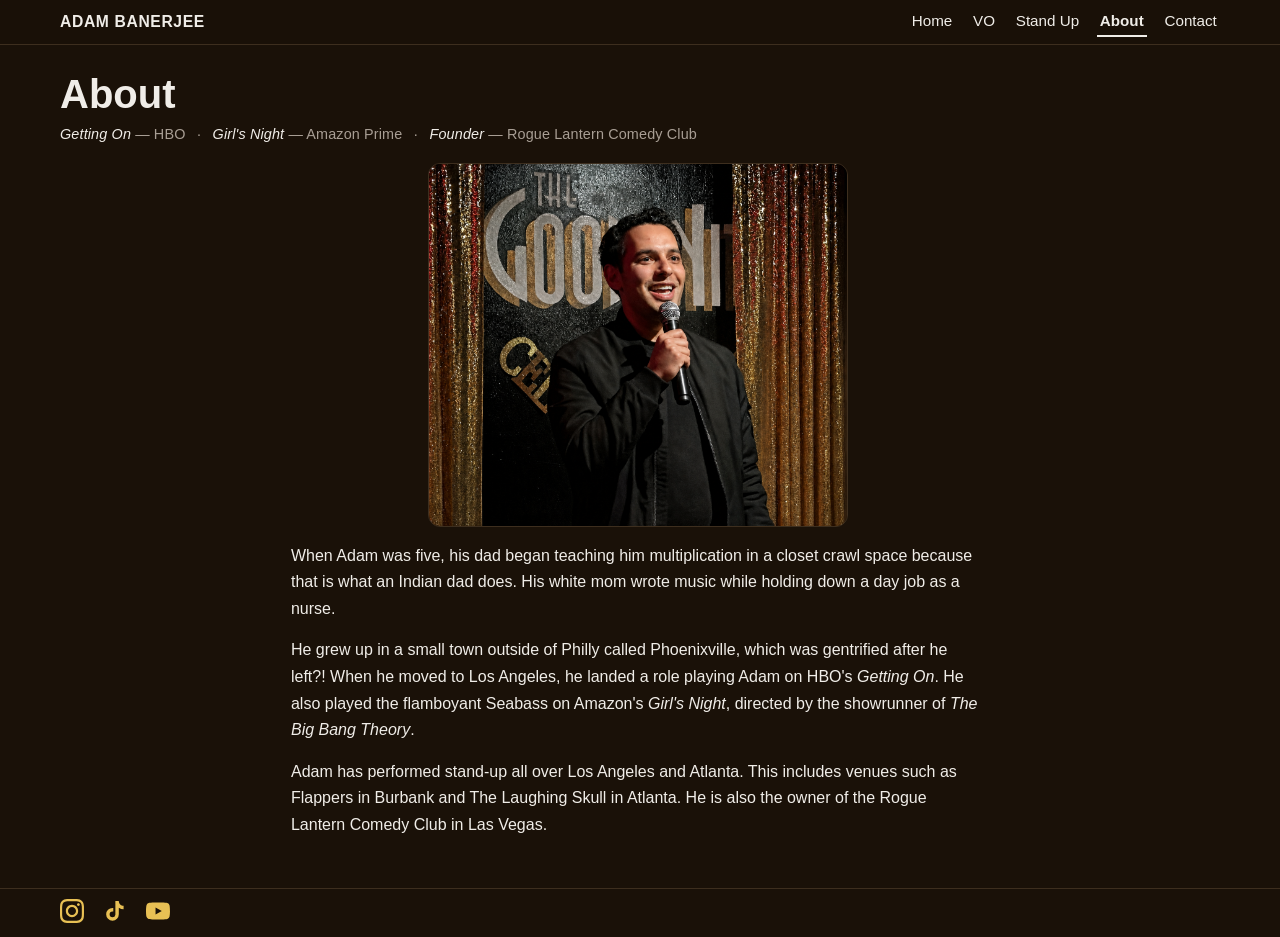
==== commit e6dafb51: "Fix mobile clips, hero line spacing, replay glitch, and credit label Clips (mobile + desktop): - Rep" ====
--- a/about/index.html
+++ b/about/index.html
@@ -28,7 +28,7 @@
   <h1>About</h1>
 
   <p class="credit-line">
-    <em>Getting On</em> &mdash; HBO &ensp;&middot;&ensp; <em>Girl's Night</em> &mdash; Amazon Prime &ensp;&middot;&ensp; Rogue Lantern Comedy Club, Las Vegas
+    <em>Getting On</em> &mdash; HBO &ensp;&middot;&ensp; <em>Girl's Night</em> &mdash; Amazon Prime &ensp;&middot;&ensp; <em>Founder</em> &mdash; Rogue Lantern Comedy Club
   </p>
 
   <div class="about-layout">
--- a/styles.css
+++ b/styles.css
@@ -193,20 +193,44 @@
   gap:1rem;
 }
 
-/* Instagram /embed/ iframe — clean video player, no social chrome */
+/* Instagram /embed/ iframe — overlay masks hide chrome without clipping the iframe */
 .ig-clip{
   border-radius:12px;
   overflow:hidden;
   background:#000;
   position:relative;
+  height:750px;
 }
 
 .ig-clip iframe{
+  display:block;
   width:100%;
-  aspect-ratio:9/16;
-  display:block;
+  height:100%;
   border:0;
-  margin:0;
+}
+
+/* Dark overlays cover profile header (top) and action bar (bottom).
+   The iframe beneath stays fully sized and interactive. */
+.ig-clip::before,
+.ig-clip::after{
+  content:'';
+  position:absolute;
+  left:0;
+  right:0;
+  z-index:2;
+  background:#000;
+}
+
+.ig-clip::before{
+  top:0;
+  height:66px;
+  border-radius:12px 12px 0 0;
+}
+
+.ig-clip::after{
+  bottom:0;
+  height:144px;
+  border-radius:0 0 12px 12px;
 }
 
 .clip-card{
@@ -876,7 +900,8 @@
     flex: none !important;
     max-width: 100% !important;
     padding-right: 0 !important;
-    order: 2; /* content below photo */
+    padding-top: 1.2rem; /* breathing room between the line and "Adam Banerjee" */
+    order: 2;
   }
 
   .home-page .home-photo{
@@ -897,6 +922,17 @@
   }
 }
 
+@media (max-width: 860px){
+  .ig-clip{
+    height: 600px;
+  }
+
+  /* Separator line under hero photo so it ends intentionally */
+  .home-page .home-photo{
+    border-bottom: 1px solid var(--line) !important;
+  }
+}
+
 @media (max-width: 600px){
   .home-left{
     gap: 1.5rem !important;
@@ -905,6 +941,10 @@
 
   .home-page .home-photo{
     height: 72vw !important;
+  }
+
+  .ig-clip{
+    height: 500px;
   }
 
   .logo-img{
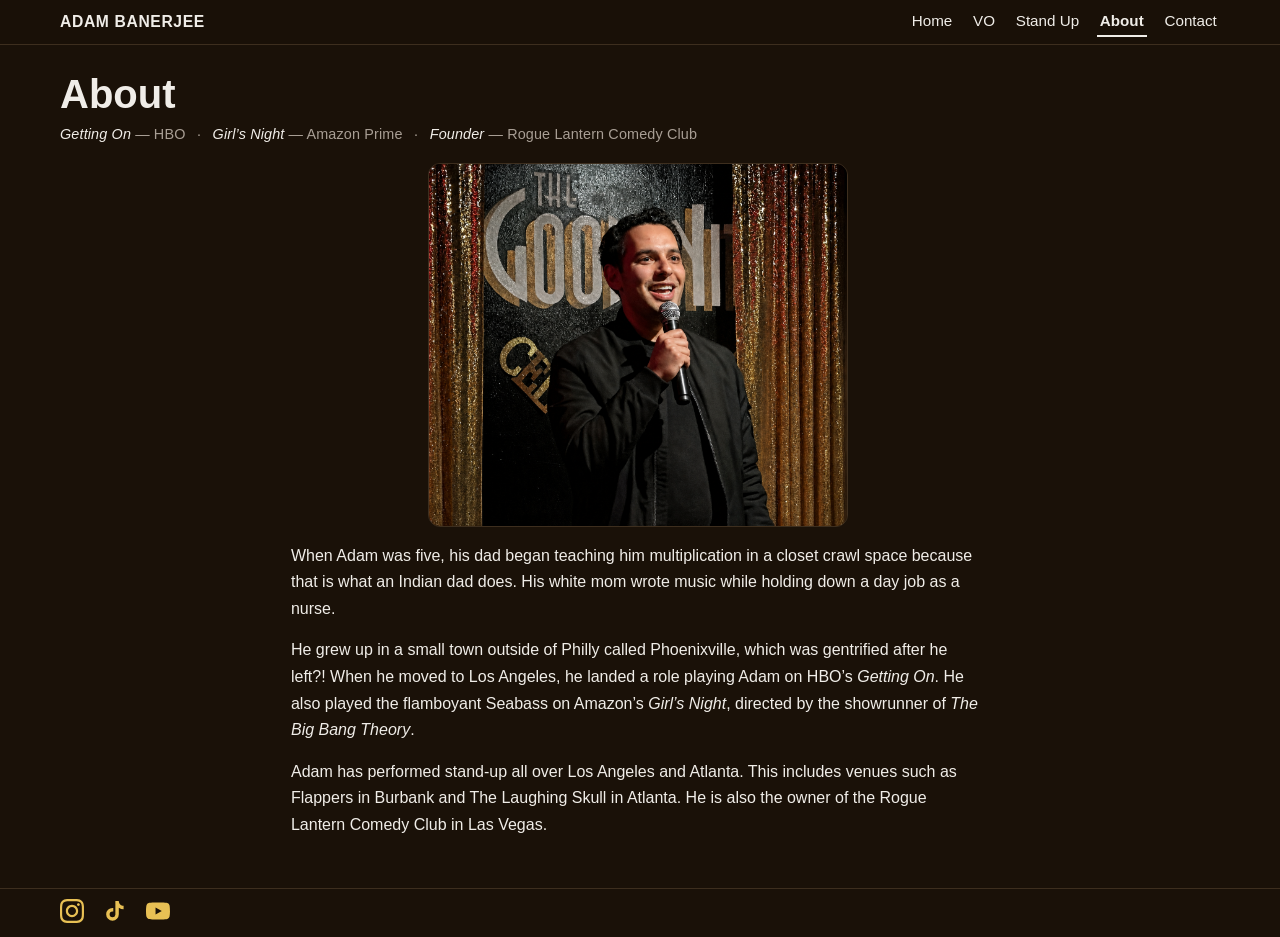
==== commit 678a4f15: "Restore all pages to correct subdirectory structure; fix VO, standup, footer, emojis, contact" ====
--- a/about/index.html
+++ b/about/index.html
@@ -3,8 +3,8 @@
 <head>
   <meta charset="utf-8" />
   <meta name="viewport" content="width=device-width, initial-scale=1.0" />
-  <title>About | Adam Banerjee</title>
-  <meta name="description" content="About Adam Banerjee, a mixed South Asian Indian and white actor and comedian based in Los Angeles. Credits include HBO, Amazon Prime Video, and Rogue Lantern." />
+  <title>About | Adam Banerjee &mdash; Stand-Up Comedian &amp; Actor</title>
+  <meta name="description" content="Adam Banerjee is a mixed South Asian stand-up comedian and SAG-AFTRA actor based in Los Angeles. HBO's Getting On, Amazon's Girl's Night. Founder of the Rogue Lantern Comedy Club in Las Vegas." />
   <link rel="canonical" href="https://www.adambanerjee.com/about" />
   <link rel="icon" type="image/png" href="/Favicon.png" />
   <link rel="stylesheet" href="/styles.css" />
@@ -28,7 +28,7 @@
   <h1>About</h1>
 
   <p class="credit-line">
-    <em>Getting On</em> &mdash; HBO &ensp;&middot;&ensp; <em>Girl's Night</em> &mdash; Amazon Prime &ensp;&middot;&ensp; <em>Founder</em> &mdash; Rogue Lantern Comedy Club
+    <em>Getting On</em> &mdash; HBO &ensp;&middot;&ensp; <em>Girl&rsquo;s Night</em> &mdash; Amazon Prime &ensp;&middot;&ensp; <em>Founder</em> &mdash; Rogue Lantern Comedy Club
   </p>
 
   <div class="about-layout">
@@ -47,8 +47,8 @@
           </p>
           <p>
             He grew up in a small town outside of Philly called Phoenixville, which was gentrified after he left?!
-            When he moved to Los Angeles, he landed a role playing Adam on HBO's <em>Getting On</em>.
-            He also played the flamboyant Seabass on Amazon's <em>Girl's Night</em>, directed by the showrunner of <em>The Big Bang Theory</em>.
+            When he moved to Los Angeles, he landed a role playing Adam on HBO&rsquo;s <em>Getting On</em>.
+            He also played the flamboyant Seabass on Amazon&rsquo;s <em>Girl&rsquo;s Night</em>, directed by the showrunner of <em>The Big Bang Theory</em>.
           </p>
           <p>
             Adam has performed stand-up all over Los Angeles and Atlanta.
--- a/styles.css
+++ b/styles.css
@@ -21,6 +21,7 @@
   background:var(--bg);
   color:var(--text);
   line-height:1.5;
+  overflow-x:hidden;
 }
 
 a{ color:var(--text); text-decoration:none; }
@@ -193,44 +194,22 @@
   gap:1rem;
 }
 
-/* Instagram /embed/ iframe — overlay masks hide chrome without clipping the iframe */
+/* Instagram /embed/ — absolute pos clips top/bottom chrome with no overlay bars */
 .ig-clip{
+  position:relative;
+  overflow:hidden;
   border-radius:12px;
-  overflow:hidden;
-  background:#000;
-  position:relative;
-  height:750px;
+  background:var(--bg);
+  height:600px;
 }
 
 .ig-clip iframe{
-  display:block;
+  position:absolute;
+  top:-66px;
+  left:0;
   width:100%;
-  height:100%;
+  height:796px;
   border:0;
-}
-
-/* Dark overlays cover profile header (top) and action bar (bottom).
-   The iframe beneath stays fully sized and interactive. */
-.ig-clip::before,
-.ig-clip::after{
-  content:'';
-  position:absolute;
-  left:0;
-  right:0;
-  z-index:2;
-  background:#000;
-}
-
-.ig-clip::before{
-  top:0;
-  height:66px;
-  border-radius:12px 12px 0 0;
-}
-
-.ig-clip::after{
-  bottom:0;
-  height:144px;
-  border-radius:0 0 12px 12px;
 }
 
 .clip-card{
@@ -284,31 +263,20 @@
   gap:1rem 1.2rem;
 }
 
-/* Logos with amber pill background */
+/* Logos with amber pill background — uniform size, no individual overrides */
 .logo-img{
-  height:99px;
+  height:110px;
   width:auto;
   display:block;
   background:#e8c054;
   border-radius:10px;
-  padding:8px 14px;
+  padding:8px 18px;
   box-sizing:content-box;
   transition:opacity .18s;
 }
 
 .logo-img:hover{
   opacity:.85;
-}
-
-/* HBO Max: tighter padding so the logo fills the pill better */
-.logo-img--hbo{
-  padding:5px 8px;
-}
-
-/* Haha: keep taller since it was already visually small */
-.logo-img--haha{
-  height:110px;
-  padding:5px 8px;
 }
 
 /* Force flex-wrap line breaks between logo groups */
@@ -577,7 +545,7 @@
   border-radius:12px;
 }
 
-/* About credits — clean inline list replacing button pills */
+/* About credits */
 .credit-line{
   margin:0 0 1.1rem;
   font-size:.9rem;
@@ -603,7 +571,7 @@
 
 .contact-grid{
   display:grid;
-  grid-template-columns:repeat(auto-fit, minmax(220px, 1fr));
+  grid-template-columns:repeat(2, 1fr);
   gap:.85rem;
   margin-top:.82rem;
 }
@@ -620,6 +588,10 @@
   font-size:1.02rem;
   color:#e8c054;
 }
+
+.contact-card p{ margin:0 0 .18rem; }
+.contact-card p:first-of-type{ font-weight:700; color:var(--text); }
+.contact-card a{ color:var(--muted); font-size:.9rem; }
 
 /* Studio page */
 .studio-intro{
@@ -760,8 +732,7 @@
   }
 
   nav{
-    width:100%;
-    gap:.62rem .9rem;
+    width:100%;    gap:.62rem .9rem;
   }
 
   .home-main{
@@ -829,7 +800,6 @@
 
 /* --- Home layout: left column (text+logos+clips) + sticky photo --- */
 
-/* home-main is the flex row container */
 .home-page .home-main{
   display: flex !important;
   flex-direction: row !important;
@@ -840,7 +810,6 @@
   padding: 1.2rem 0 0 !important;
 }
 
-/* Left column: stacks text → logos → clips vertically */
 .home-left{
   flex: 0 0 44%;
   max-width: 44%;
@@ -852,44 +821,41 @@
   padding-bottom: 2rem;
 }
 
-/* Text block: stays at top of left column */
 .home-page .home-copy{
   flex: none !important;
   max-width: none !important;
   min-width: 0 !important;
 }
 
-/* Photo: sticky so it stays in view while left column scrolls.
-   Height = viewport minus the sticky header. */
 .home-page .home-photo{
   flex: 0 0 56% !important;
   max-width: 56% !important;
   min-width: 0 !important;
   position: sticky !important;
-  top: 52px !important;          /* approx header height */
+  top: 52px !important;
   height: calc(100vh - 52px) !important;
   display: flex !important;
   align-items: flex-end !important;
   justify-content: flex-end !important;
-  overflow: hidden !important;
+  overflow: visible !important;
+  clip-path: inset(0 -60vw 0 0) !important;
   margin: 0 !important;
   padding: 0 !important;
 }
 
-/* Image fills the sticky column height, anchored bottom-right.
-   Full figure visible — object-fit contain shows the whole image. */
 .home-page .home-photo img{
   height: 100% !important;
   width: auto !important;
   max-width: 100% !important;
   object-fit: contain !important;
-  object-position: right bottom !important;
+  object-position: right top !important;
   display: block !important;
   margin: 0 !important;
+  transform: translateX(30%) scale(1.18) translateY(10%);
+  transform-origin: top right;
 }
 
 @media (max-width: 860px){
-  /* On tablet/mobile: stack the photo above the content */
   .home-page .home-main{
     flex-direction: column !important;
     align-items: stretch !important;
@@ -900,7 +866,7 @@
     flex: none !important;
     max-width: 100% !important;
     padding-right: 0 !important;
-    padding-top: 1.2rem; /* breathing room between the line and "Adam Banerjee" */
+    padding-top: 1.2rem;
     order: 2;
   }
 
@@ -908,9 +874,10 @@
     flex: none !important;
     max-width: 100% !important;
     position: static !important;
-    height: 56vw !important;    /* proportional height on mobile */
+    height: 56vw !important;
     justify-content: center !important;
     align-items: flex-end !important;
+    clip-path: none !important;
     order: 1;
   }
 
@@ -919,15 +886,22 @@
     width: auto !important;
     max-width: 100% !important;
     object-position: center bottom !important;
+    transform: none !important;
+    transform-origin: unset !important;
   }
 }
 
 @media (max-width: 860px){
   .ig-clip{
-    height: 600px;
-  }
-
-  /* Separator line under hero photo so it ends intentionally */
+    height: 500px;
+  }
+
+  .ig-clip iframe{
+    height: 696px;
+    touch-action: auto;
+    pointer-events: auto;
+  }
+
   .home-page .home-photo{
     border-bottom: 1px solid var(--line) !important;
   }
@@ -944,17 +918,16 @@
   }
 
   .ig-clip{
-    height: 500px;
+    height: 440px;
+  }
+
+  .ig-clip iframe{
+    height: 636px;
   }
 
   .logo-img{
     height: 70px !important;
     padding: 6px 12px !important;
-  }
-
-  .logo-img--haha{
-    height: 78px !important;
-    padding: 4px 8px !important;
   }
 }
 
@@ -1002,13 +975,13 @@
   }
 }
 
-/* Contact page — add breathing room above footer */
+/* Contact page */
 .contact-page .page{
   min-height: 88vh;
   padding-bottom: 10rem;
 }
 
-/* VO page Disney credit strip below photo */
+/* VO page Disney credit strip */
 .vo-credit-strip{
   margin-top:.85rem;
   background:#e8c054;
